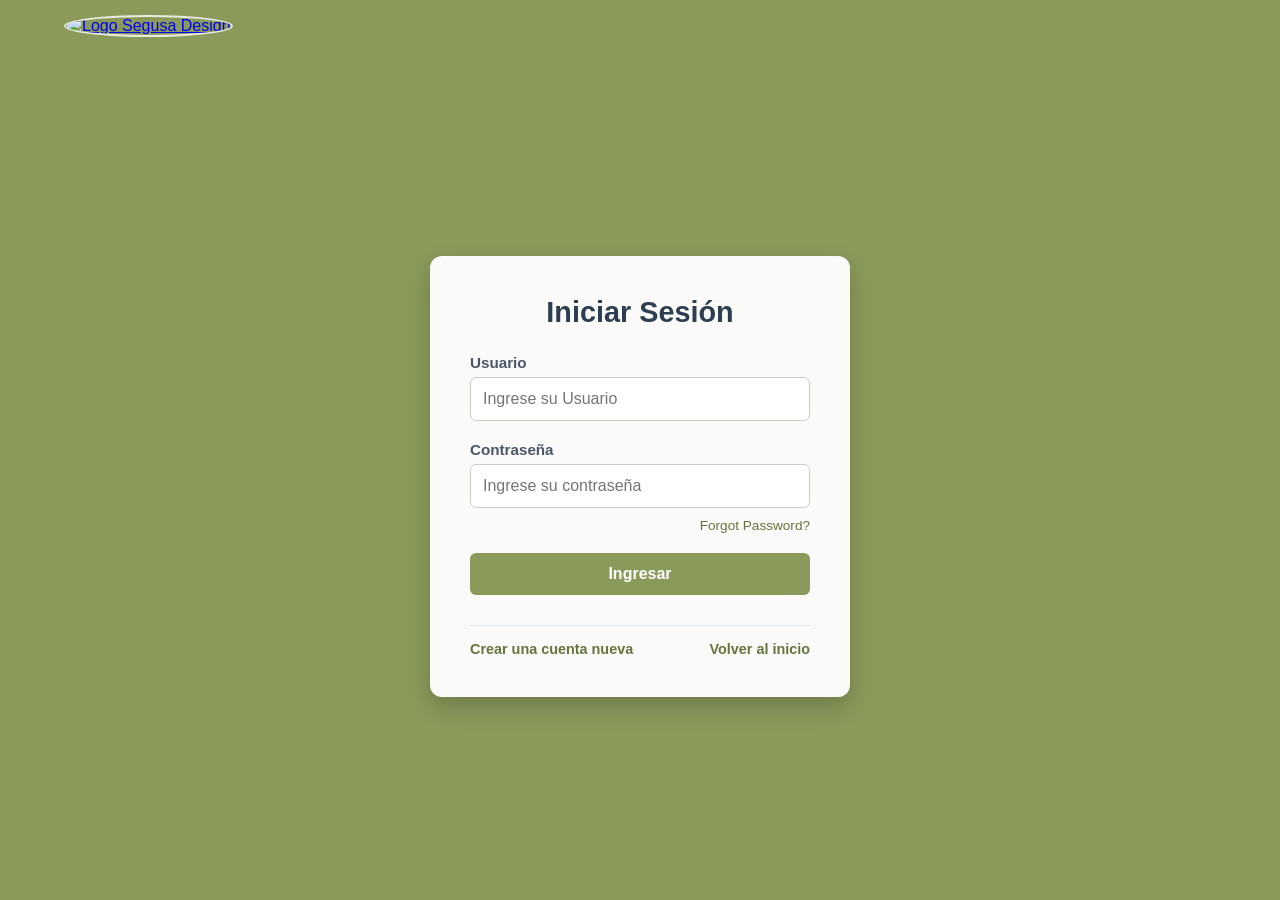
==== Acceso.html @ d098c94f "Add files via upload Actualización de Loguearse (Acceso)" ====
<!DOCTYPE html>
<html lang="es">
<head>
    <meta charset="UTF-8">
    <meta name="viewport" content="width=device-width, initial-scale=1.0">
    <title>Acceso - Segusa Design</title>
    <link rel="stylesheet" href="Acceso.css">
</head>
<body>
    <header class="HeaderA">
        <a href="index.html" class="Logo">
            <img src="logo.jpg" alt="Logo Segusa Design">
        </a>
    </header>

    <main class="login-container">
        <form class="login-form" method="get">
            <h2>Iniciar Sesión</h2>
            
            <div class="input-group">
                <label for="idUsuario">Usuario</label>
                <input type="text" id="idUsuario" name="Usuario" placeholder="Ingrese su Usuario" required>
            </div>

            <div class="input-group">
                <label for="idPassword">Contraseña</label>
                <input type="password" id="idPassword" name="Contraseña" placeholder="Ingrese su contraseña" required>    
                <a href="recuperar.html" class="forgot-password">Forgot Password?</a>
            </div>

            <button type="submit" class="btn-ingresar">
                Ingresar
            </button>

            <div class="rv">
                <a href="Registrarte.html">Crear una cuenta nueva</a>
                <a href="index.html">Volver al inicio</a>
            </div>
        </form>
    </main>
</body>
</html>
---- Acceso.css ----
* {
    box-sizing: border-box;
    margin: 0;
    padding: 0;
}

body {
    background-color: #8A9A5B;
    color: #333333;
    font-family: Arial, sans-serif;
    min-height: 100vh;
    display: flex;
    flex-direction: column;
}

.HeaderA {
    display: flex;
    justify-content: space-between;
    align-items: center;
    padding: 15px 5%;
}

.Logo img {
    width: 75px;
    height: 75px;
    border-radius: 50%;
    object-fit: cover;
    border: 2px solid rgba(255, 255, 255, 0.8);
    transition: transform 0.3s ease;
}

.Logo img:hover {
    transform: scale(1.05);
}

.login-container {
    display: flex;
    justify-content: center;
    align-items: center;
    flex: 1;
    padding: 20px;
}

.login-form {
    background-color: rgb(255, 255, 255, 0.96);
    padding: 40px;
    border-radius: 12px;
    box-shadow: 0 10px 25px rgba(0, 0, 0, 0.2);
    width: 100%;
    max-width: 420px;
    display: flex;
    flex-direction: column;
    gap: 20px;
}

.login-form h2 {
    margin: 0 0 5px 0;
    color: #2c3e50;
    text-align: center;
    font-size: 1.8rem;
}

.input-group {
    display: flex;
    flex-direction: column;
    gap: 6px;
}

.input-group label {
    font-size: 0.95rem;
    font-weight: bold;
    color: #4a5568;
}

.login-form input[type="text"], 
.login-form input[type="password"] {
    width: 100%;
    padding: 12px;
    border: 1px solid #ccc;
    border-radius: 6px;
    font-size: 1rem;
    transition: border-color 0.2s ease, box-shadow 0.2s ease;
}

.login-form input:focus {
    border-color: #8A9A5B;
    box-shadow: 0 0 0 3px rgba(138, 154, 91, 0.2);
    outline: none;
}

.input-group .forgot-password {
    align-self: flex-end;
    font-size: 0.85rem;
    color: #65743b;
    text-decoration: none;
    margin-top: 4px;
}

.input-group .forgot-password:hover {
    text-decoration: underline;
}

.btn-ingresar {
    background-color: #8A9A5B;
    color: white;
    border: none;
    padding: 12px;
    border-radius: 6px;
    font-size: 1rem;
    font-weight: bold;
    cursor: pointer;
    transition: background-color 0.2s ease, transform 0.2s ease;
}

.btn-ingresar:hover {
    background-color: #73814a;
    transform: translateY(-2px);
}

.rv {
    display: flex;
    justify-content: space-between;
    align-items: center;
    margin-top: 10px;
    padding-top: 15px;
    border-top: 1px solid #e2e8f0;
}

.rv a {
    color: #65743b;
    text-decoration: none;
    font-size: 0.9rem;
    font-weight: bold;
}

.rv a:hover {
    text-decoration: underline;
    color: #8A9A5B;
}
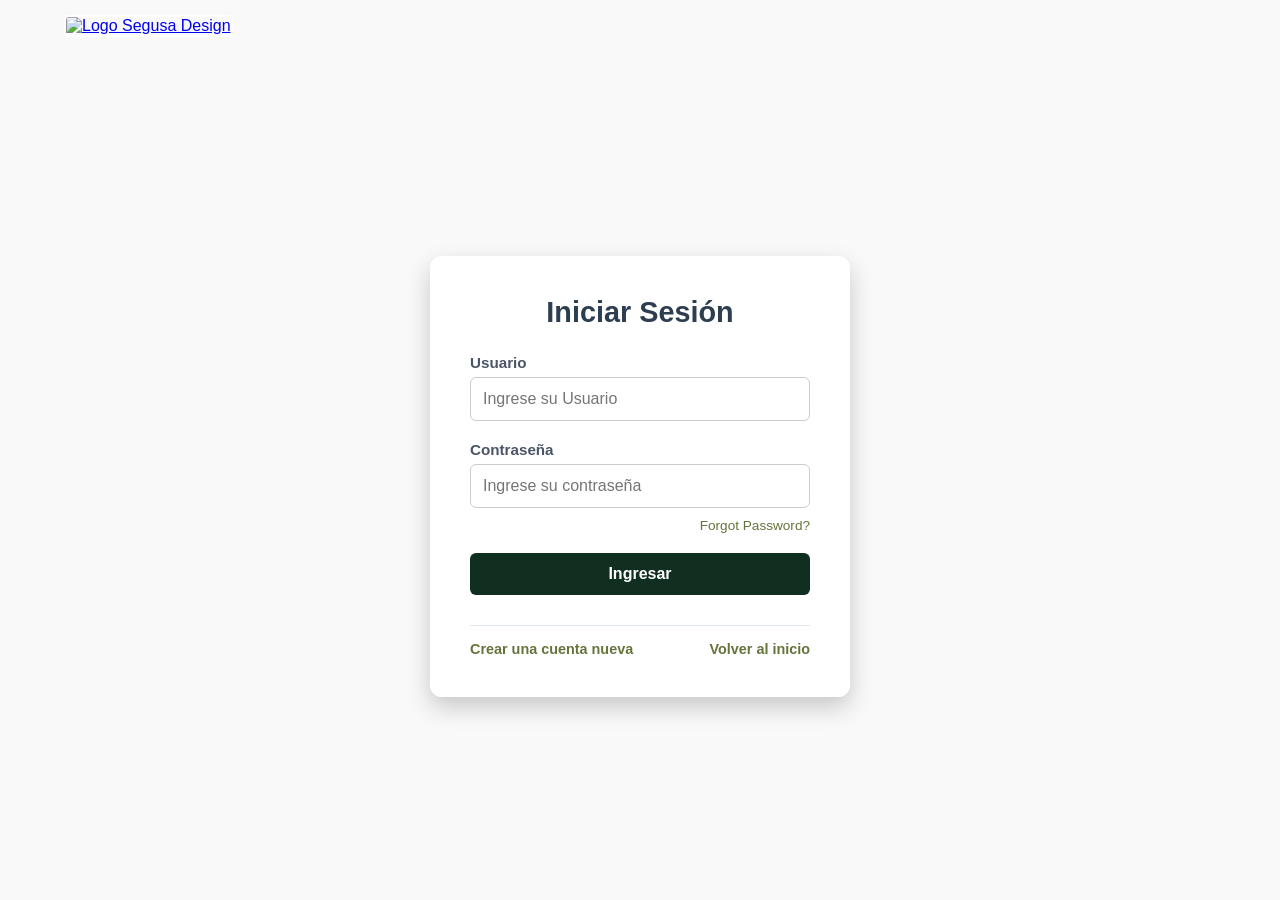
==== commit b28dfe4d: "Update Acceso.html" ====
--- a/Acceso.html
+++ b/Acceso.html
@@ -5,6 +5,8 @@
     <meta name="viewport" content="width=device-width, initial-scale=1.0">
     <title>Acceso - Segusa Design</title>
     <link rel="stylesheet" href="Acceso.css">
+    <link rel="stylesheet" href="Style.css">
+    <script src="script.js" defer></script>
 </head>
 <body>
     <header class="HeaderA">
@@ -39,4 +41,4 @@
         </form>
     </main>
 </body>
-</html>+</html>
--- a/Acceso.css
+++ b/Acceso.css
@@ -5,7 +5,7 @@
 }
 
 body {
-    background-color: #8A9A5B;
+    background-color: #102f20;;
     color: #333333;
     font-family: Arial, sans-serif;
     min-height: 100vh;
@@ -101,7 +101,7 @@
 }
 
 .btn-ingresar {
-    background-color: #8A9A5B;
+    background-color: #102f20;;
     color: white;
     border: none;
     padding: 12px;
@@ -136,4 +136,4 @@
 .rv a:hover {
     text-decoration: underline;
     color: #8A9A5B;
-}+}
--- a/Style.css
+++ b/Style.css
@@ -0,0 +1,286 @@
+
+/* ==========================
+   CONFIGURACIÓN DE TEMAS
+========================== */
+
+/* MODO CLARO */
+:root {
+    --fondo: #f9f9f9;
+    --texto: #333333;
+    --header: #15412a;
+    --tarjeta: #ffffff;
+    --titulo: #1a1a1a;
+    --parrafo: #555555;
+    --galeria-titulo: #15412a;
+    --sombra: rgba(0, 0, 0, 0.05);
+}
+
+/* MODO OSCURO */
+[data-theme="dark"] {
+    --fondo: #121212;
+    --texto: #e5e5e5;
+    --header: #102f20;
+    --tarjeta: #1e1e1e;
+    --titulo: #ffffff;
+    --parrafo: #cccccc;
+    --galeria-titulo: #8bc9a5;
+    --sombra: rgba(0, 0, 0, 0.3);
+}
+
+/* ==========================
+   ESTILOS GENERALES
+========================== */
+
+body {
+    margin: 0;
+    padding: 0;
+    font-family: 'Segoe UI', Tahoma, sans-serif;
+    background-color: var(--fondo);
+    color: var(--texto);
+}
+
+/* ==========================
+   HEADER
+========================== */
+
+.Header {
+    display: flex;
+    align-items: center;
+    justify-content: space-between;
+    padding: 15px 5%;
+    background-color: var(--header);
+    color: white;
+}
+
+/* LOGO */
+.Logo img {
+    width: 165px;
+    height: auto;
+    border-radius: 5px;
+    object-fit: contain;
+    transition: transform 0.3s ease;
+}
+
+.Logo img:hover {
+    transform: scale(1.1);
+}
+
+/* MENÚ DE NAVEGACIÓN */
+.Header nav ul {
+    display: flex;
+    width: 100%;
+    flex-direction: row;
+    list-style: none;
+    gap: 10px;
+    margin: 0;
+    padding: 0;
+}
+
+.Header nav ul li a {
+    text-decoration: none;
+    color: white;
+    font-weight: 500;
+    padding: 8px 12px;
+    border-radius: 4px;
+    transition: background-color 0.3s ease;
+}
+
+.Header nav ul li a:hover {
+    background-color: rgba(255, 255, 255, 0.2);
+}
+
+.Header a {
+    text-decoration: none;
+    color: black;
+}
+
+/* ==========================
+   CONTENIDO PRINCIPAL
+========================== */
+
+main {
+    display: flex;
+    flex-direction: column;
+    justify-content: flex-start;
+    align-items: center;
+    min-height: 70vh;
+    padding: 40px 20px;
+}
+
+/* MENSAJE DE INICIO */
+.Mensaje {
+    font-size: 1rem;
+    max-width: 800px;
+    text-align: center;
+    background-color: var(--tarjeta);
+    padding: 20px;
+    border-radius: 10px;
+    box-shadow: 0 4px 15px var(--sombra);
+    margin-bottom: 60px;
+    margin-top: 80px;
+    animation: aparecer 1s ease-out;
+}
+
+/* ANIMACIÓN */
+@keyframes aparecer {
+    from {
+        opacity: 0;
+        transform: translateY(25px);
+    }
+
+    to {
+        opacity: 1;
+        transform: translateY(0);
+    }
+}
+
+/* TÍTULO PRINCIPAL */
+.Mensaje h1 {
+    color: var(--titulo);
+    font-size: 1.8rem;
+    margin-bottom: 20px;
+}
+
+/* PÁRRAFO */
+.Mensaje p {
+    font-size: 1rem;
+    line-height: 1.5;
+    color: var(--parrafo);
+    margin: 0;
+}
+
+/* ==========================
+   PIE DE PÁGINA
+========================== */
+
+footer {
+    background-color: #222;
+    color: white;
+    text-align: center;
+    padding: 20px;
+    font-family: sans-serif;
+}
+
+/* REDES SOCIALES */
+.Redes {
+    margin-top: 15px;
+    display: flex;
+    justify-content: center;
+    gap: 10px;
+    flex-direction: column;
+}
+
+.Redes img {
+    width: 40px;
+    height: 40px;
+}
+
+/* ==========================
+   GALERÍA DE INICIO
+========================== */
+
+.inicio-galeria {
+    width: 95%;
+    margin: 0 auto 60px auto;
+    background-color: var(--tarjeta);
+    padding: 40px;
+    border-radius: 10px;
+    box-shadow: 0 4px 15px var(--sombra);
+    text-align: center;
+}
+
+.inicio-galeria h2 {
+    font-size: 2rem;
+    margin-bottom: 20px;
+    color: var(--galeria-titulo);
+}
+
+/* IMÁGENES */
+.imagenes-galeria {
+    display: flex;
+    flex-wrap: wrap;
+    gap: 25px;
+    justify-content: center;
+}
+
+.imagenes-galeria img {
+    flex: 1 1 300px;
+    max-width: 400px;
+    height: auto;
+    border-radius: 8px;
+    object-fit: cover;
+    transition: transform 0.3s ease;
+}
+
+.imagenes-galeria img:hover {
+    transform: scale(1.05);
+}
+
+/* ==========================
+   BOTÓN PARA CAMBIAR EL TEMA
+========================== */
+
+#theme-toggle {
+    background-color: #ffffff;
+    color: #15412a;
+    border: none;
+    padding: 10px 15px;
+    border-radius: 8px;
+    font-size: 14px;
+    cursor: pointer;
+    transition: 0.3s;
+}
+
+#theme-toggle:hover {
+    background-color: #dddddd;
+}
+
+/* BOTÓN EN MODO OSCURO */
+[data-theme="dark"] #theme-toggle {
+    background-color: #333333;
+    color: white;
+}
+
+/* ==========================
+   DISEÑO RESPONSIVE
+========================== */
+
+@media (max-width: 768px) {
+
+    .Header {
+        flex-direction: column;
+        align-items: center;
+    }
+
+    .Header nav ul {
+        flex-direction: row;
+        overflow-x: auto;
+        white-space: nowrap;
+        justify-content: flex-start;
+    }
+
+    .Header nav ul li {
+        flex: 0 0 auto;
+    }
+
+    .Header nav ul li a {
+        display: inline-block;
+        padding: 10px 15px;
+        width: auto;
+    }
+
+    .imagenes-galeria {
+        flex-direction: column;
+        align-items: center;
+    }
+
+    .imagenes-galeria img {
+        box-sizing: border-box;
+        margin-top: 25px;
+        margin-bottom: 30px;
+        padding: 18px 15px;
+        flex: none;
+        width: 100%;
+        max-width: 400px;
+    }
+}
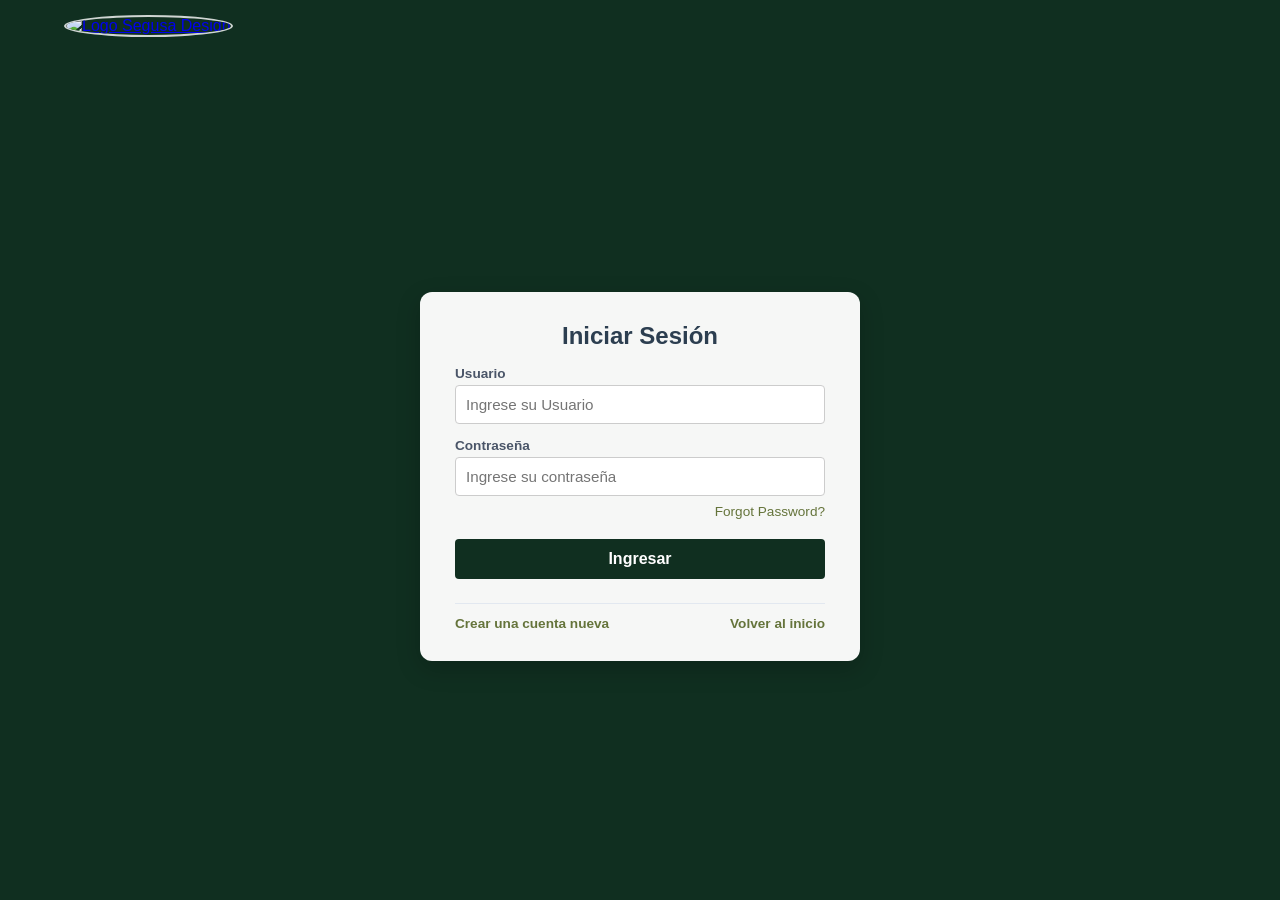
==== commit 38dfb57e: "codigo actualizado de acceso y preguntas" ====
--- a/Acceso.html
+++ b/Acceso.html
@@ -4,8 +4,9 @@
     <meta charset="UTF-8">
     <meta name="viewport" content="width=device-width, initial-scale=1.0">
     <title>Acceso - Segusa Design</title>
-    <link rel="stylesheet" href="Acceso.css">
-    <link rel="stylesheet" href="Style.css">
+    <link rel="stylesheet" href="Registrarte.css">
+    <!-- <link rel="stylesheet" href="Acceso.css"> -->
+    <!-- <link rel="stylesheet" href="Style.css"> -->
     <script src="script.js" defer></script>
 </head>
 <body>
--- a/Registrarte.css
+++ b/Registrarte.css
@@ -0,0 +1,141 @@
+* {
+    box-sizing: border-box;
+    margin: 0;
+    padding: 0;
+}
+
+body {
+    background-color: #102f20;
+    color: #333333;
+    font-family: Arial, sans-serif;
+    min-height: 100vh;
+    display: flex;
+    flex-direction: column;
+}
+
+.HeaderA {
+    display: flex;
+    justify-content: space-between;
+    align-items: center;
+    padding: 15px 5%;
+}
+
+.Logo img {
+    width: 75px;
+    height: 75px;
+    border-radius: 50%;
+    object-fit: cover;
+    border: 2px solid rgba(255, 255, 255, 0.8);
+    transition: transform 0.3s ease;
+}
+
+.Logo img:hover {
+    transform: scale(1.05);
+}
+
+.login-container {
+    display: flex;
+    justify-content: center;
+    align-items: center;
+    flex: 1;
+    padding: 20px;
+}
+
+.login-form {
+    background-color: rgb(255, 255, 255, 0.96);
+    padding: 30px 35px;
+    border-radius: 12px;
+    box-shadow: 0 8px 24px rgba(0, 0, 0, 0.2);
+    width: 100%;
+    max-width: 440px;
+    display: flex;
+    flex-direction: column;
+    gap: 14px;
+}
+
+.login-form h2 {
+    text-align: center;
+    color: #2c3e50;
+    font-size: 1.5rem;
+    margin-bottom: 2px;
+}
+
+.input-group {
+    display: flex;
+    flex-direction: column;
+    gap: 4px;
+}
+
+.input-group label {
+    font-size: 0.85rem;
+    font-weight: bold;
+    color: #4a5568;
+}
+
+.login-form input {
+    width: 100%;
+    padding: 10px;
+    border: 1px solid #ccc;
+    border-radius: 4px;
+    font-size: 0.95rem;
+    transition: border-color 0.2s ease, box-shadow 0.2s ease;
+}
+
+.login-form input:focus {
+    border-color: #8A9A5B;
+    box-shadow: 0 0 0 3px rgba(138, 154, 91, 0.25);
+    outline: none;
+}
+/* para el forgot password de acceso*/
+
+.input-group .forgot-password {
+    align-self: flex-end;
+    font-size: 0.85rem;
+    color: #65743b;
+    text-decoration: none;
+    margin-top: 4px;
+}
+
+.input-group .forgot-password:hover {
+    text-decoration: underline;
+}
+
+
+.btn-ingresar {
+    background-color: #102f20;
+    color: white;
+    border: none;
+    padding: 11px;
+    border-radius: 4px;
+    font-size: 1rem;
+    font-weight: bold;
+    cursor: pointer;
+    transition: background-color 0.2s ease, transform 0.2s ease;
+    margin-top: 6px;
+}
+
+.btn-ingresar:hover {
+    background-color: #73814a;
+    transform: translateY(-2px);
+}
+
+.rv {
+    display: flex;
+    justify-content: space-between;
+    align-items: center;
+    margin-top: 10px;
+    padding-top: 12px;
+    border-top: 1px solid #e2e8f0;
+}
+
+.rv a {
+    color: #65743b;
+    text-decoration: none;
+    font-size: 0.85rem;
+    font-weight: bold;
+}
+
+.rv a:hover {
+    text-decoration: underline;
+    color: #8A9A5B;
+}
--- a/Style.css
+++ b/Style.css
@@ -1,4 +1,3 @@
-
 /* ==========================
    CONFIGURACIÓN DE TEMAS
 ========================== */
@@ -65,7 +64,7 @@
     transform: scale(1.1);
 }
 
-/* MENÚ DE NAVEGACIÓN */
+/* MENÚ DE NAVEGACIÓN (Escritorio) */
 .Header nav ul {
     display: flex;
     width: 100%;
@@ -92,6 +91,29 @@
 .Header a {
     text-decoration: none;
     color: black;
+}
+
+/* ==========================
+   BOTÓN HAMBURGUESA (Oculto en PC)
+========================== */
+.menu-toggle {
+    display: none;
+    background: none;
+    border: none;
+    cursor: pointer;
+    flex-direction: column;
+    justify-content: space-between;
+    width: 30px;
+    height: 21px;
+    padding: 0;
+}
+
+.menu-toggle .bar {
+    display: block;
+    width: 100%;
+    height: 3px;
+    background-color: white;
+    border-radius: 2px;
 }
 
 /* ==========================
@@ -166,8 +188,9 @@
     margin-top: 15px;
     display: flex;
     justify-content: center;
-    gap: 10px;
-    flex-direction: column;
+    align-items: center;
+    gap: 15px;
+    flex-direction: row;
 }
 
 .Redes img {
@@ -242,33 +265,56 @@
 }
 
 /* ==========================
-   DISEÑO RESPONSIVE
+   DISEÑO RESPONSIVE (MÓVIL)
 ========================== */
 
 @media (max-width: 768px) {
-
     .Header {
+        flex-wrap: wrap;
+        position: relative;
+    }
+
+    /* Mostrar el botón hamburguesa */
+    .menu-toggle {
+        display: flex;
+    }
+
+    /* Ocultar el menú de navegación por defecto en móvil */
+    .Header .nav-menu {
+        display: none;
+        width: 100%;
+        order: 3;
+        margin-top: 15px;
+        background-color: var(--header);
+        border-radius: 8px;
+        padding: 10px 0;
+    }
+
+    /* Mostrar el menú cuando tenga la clase 'is-active' (al hacer clic) */
+    .Header .nav-menu.is-active {
+        display: block;
+    }
+
+    /* Organizar los enlaces en columna dentro del menú desplegable */
+    .Header nav ul {
         flex-direction: column;
         align-items: center;
-    }
-
-    .Header nav ul {
-        flex-direction: row;
-        overflow-x: auto;
-        white-space: nowrap;
-        justify-content: flex-start;
+        gap: 15px;
     }
 
     .Header nav ul li {
-        flex: 0 0 auto;
+        width: 100%;
+        text-align: center;
     }
 
     .Header nav ul li a {
-        display: inline-block;
-        padding: 10px 15px;
-        width: auto;
-    }
-
+        display: block;
+        padding: 10px;
+        width: 100%;
+        box-sizing: border-box;
+    }
+
+    /* Ajustes de galería para móvil */
     .imagenes-galeria {
         flex-direction: column;
         align-items: center;
